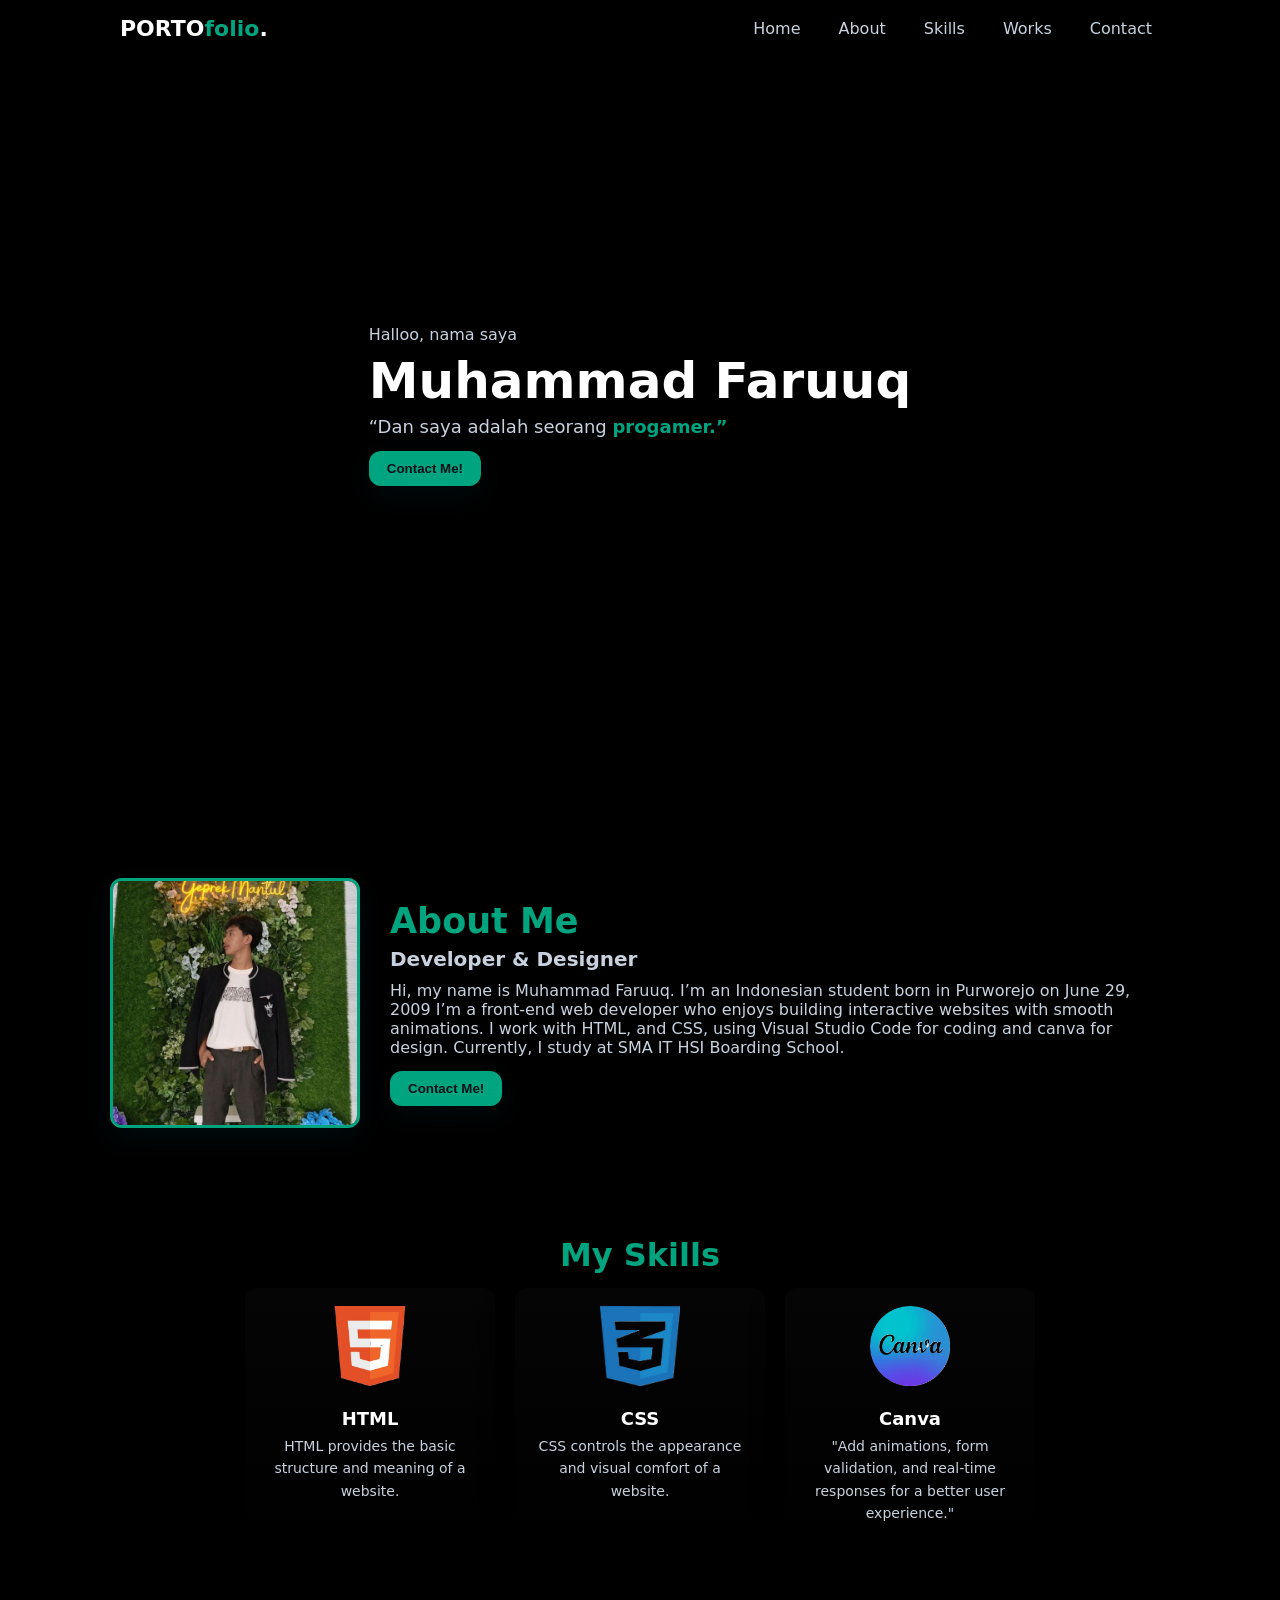
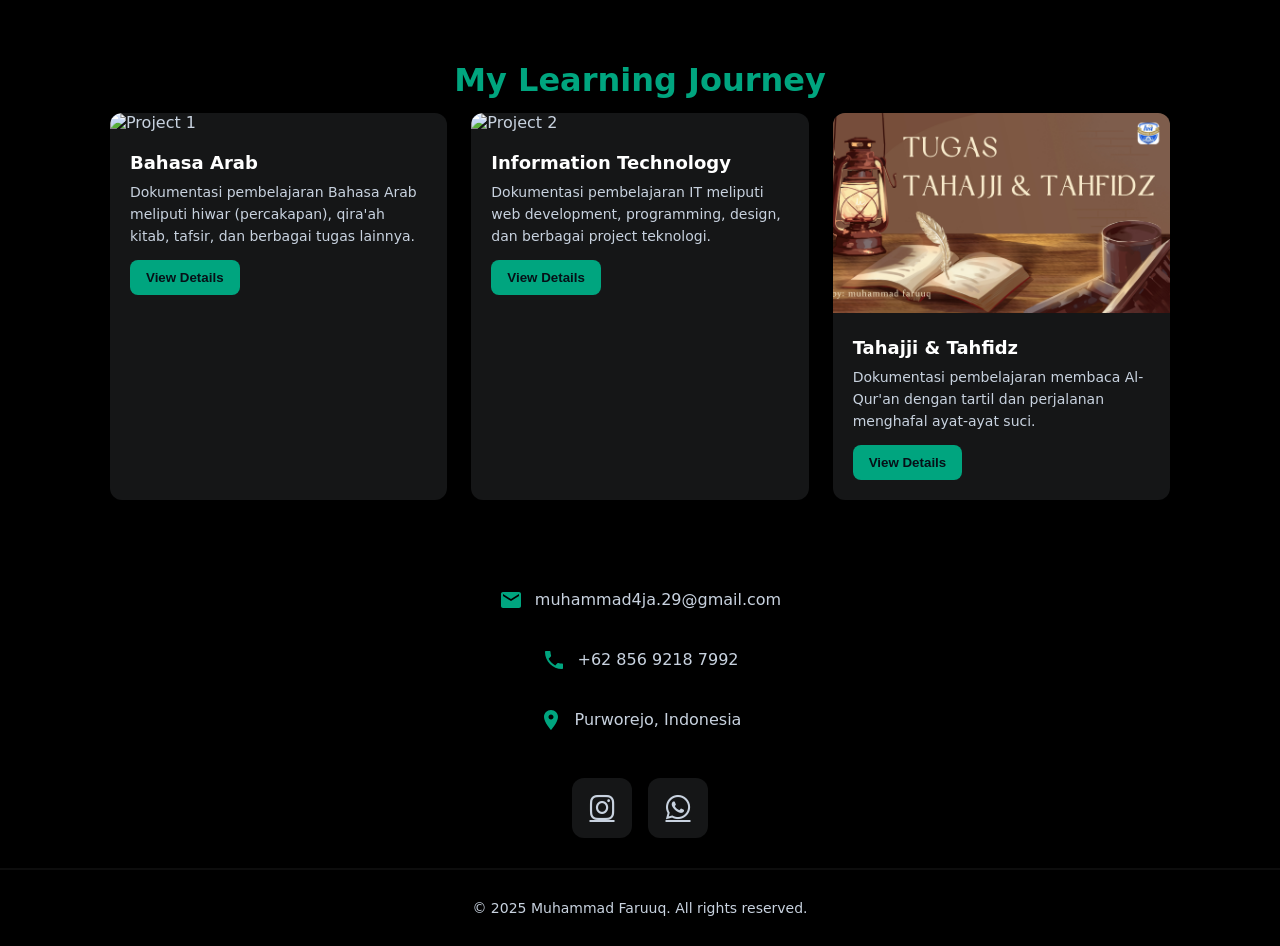
==== index.html @ b716d672 "update" ====
<!DOCTYPE html>
<html lang="id">
  <head>
    <meta charset="UTF-8" />
    <meta name="viewport" content="width=device-width, initial-scale=1.0" />
    <meta
      name="description"
      content="Portfolio Website - Developer & Designer"
    />
    <title>Portfolio | muhammad faruuq</title>

    <!-- Link ke CSS -->  
    <link rel="stylesheet" href="style.css" />

    <!-- Font Awesome untuk ikon skills -->
    <link
      rel="stylesheet"
      href="https://cdnjs.cloudflare.com/ajax/libs/font-awesome/6.5.0/css/all.min.css"
    />
  </head>
  <body>    
    <div class="overflow">
      <!-- NAVBAR -->
      <nav class="navbar" data-aos="fade-down">
        <div class="max-width">
          <div class="logo"><a href="#">PORTO<span>folio</span>.</a></div>
          <div class="menu-toggle" onclick="toggleMenu()">
            <div></div>
            <div></div>
            <div></div>
          </div>
          <ul class="menu">
            <li><a href="#home">Home</a></li>
            <li><a href="#about">About</a></li>
            <li><a href="#skills">Skills</a></li>
            <li><a href="#works">Works</a></li>
            <li><a href="#contact">Contact</a></li>
          </ul>
        </div>
      </nav>

      <!-- HOME SECTION -->
      <section class="home" id="home">
        <div class="max-width">
          <div class="home-content">
            <div class="text-1 fade-in">Halloo, nama saya</div>
            <div class="text-2 fade-in">Muhammad Faruuq</div>
            <div class="text-3 fade-in">
              <p>
                “Dan saya adalah seorang <span> progamer.”</span>
              </p>
            </div>
            <button 
              class="btn-hire"
              data-aos="fade-right"
              onclick="openWhatsApp()">
              <p>Contact Me!</p>
            </button>

          </div>
        </div>
      </section>

      <!-- ABOUT SECTION -->
      <section class="about" id="about">
        <div class="max-width">
          <div class="about-inner">
            <img src="images/photo_2025-11-04_19-41-08.jpg" alt="Profile" class="profile-img" />
            <div class="about-text">
              <h2>About Me</h2>
              <h5>Developer & Designer</h5>
              <p>
                Hi, my name is  Muhammad Faruuq.
                I’m an Indonesian student born in Purworejo on June 29, 2009
                I’m a front-end web developer who enjoys building interactive websites with smooth animations.
                I work with HTML, and CSS, using Visual Studio Code for coding and canva for design.
                Currently, I study at SMA IT HSI Boarding School.
              </p>
              <button 
                class="btn-hire"
                data-aos="fade-right"
                onclick="openWhatsApp()">
                <p>Contact Me!</p>
              </button>
            </div>
          </div>
        </div>
      </section>

      <!-- SKILLS SECTION -->
      <section class="skills" id="skills">
        <div class="tittle" data-aos="fade-up"><h2>My Skills</h2></div>
        <div class="box">
          <div class="card" data-aos="fade-up-right">
            <img src="images/html.png" alt="HTML" />
            <h5>HTML</h5>
            <p>HTML provides the basic structure and meaning of a website.</p>
          </div>

          <div class="card" data-aos="fade-up-left">
            <img src="images/csss.png" alt="CSS" />
            <h5>CSS</h5>
            <p>CSS controls the appearance and visual comfort of a website.</p>
          </div>

          <div class="card" data-aos="fade-down-right">
            <img src="images/canvaa.png" alt="canva" />
            <h5>Canva</h5>
            <p>
              "Add animations, form validation,
               and real-time responses for a better user experience."
            </p>
          </div>
        </div>
      </section>

      <!-- WORKS SECTION -->
      <section class="karya" id="works">
        <div class="max-width">
          <div class="tittle">
            <h2>My Learning Journey</h2>
          </div>
          <div class="work-grid">
            <div class="kartu work-card">
              <img
                class="img"
                src="images/Thumbnail tugas bahas arab.png"
                alt="Project 1"
              />
              <div class="card_body">
                <h3>Bahasa Arab</h3>
                <p>
                  Dokumentasi pembelajaran Bahasa Arab meliputi hiwar (percakapan), qira'ah kitab, tafsir, dan berbagai tugas lainnya.
                </p>
                <button class="btn-card" onclick="location.href='project1.html'">View Details</button>
              </div>
            </div>
            <div class="kartu work-card">
              <img
                class="img"
                src="images/Thumbnail it.png"
                alt="Project 2"
              />
              <div class="card_body">
                <h3>Information Technology</h3>
                <p>
                 Dokumentasi pembelajaran IT meliputi web development, programming, design, dan berbagai project teknologi.
                </p>
                <button class="btn-card" onclick="location.href='project2.html'">View Details</button>
              </div>
            </div>
            <div class="kartu work-card">
              <img
                class="img"
                src="images/Thumbnail tathfidz.jpg"
                alt="Project 3"
              />
              <div class="card_body">
                <h3>Tahajji & Tahfidz</h3>
                <p>
                  Dokumentasi pembelajaran membaca Al-Qur'an dengan tartil dan perjalanan menghafal ayat-ayat suci.
                </p>
               <button class="btn-card" onclick="location.href='project3.html'">View Details</button>
              </div>
            </div>
          </div>
        </div>
      </section>

      <!-- CONTACT SECTION -->
        <div class="contact-info" id="contact">
          <div class="contact-item">
            <svg fill="currentColor" viewBox="0 0 24 24">
              <path
                d="M20 4H4c-1.1 0-1.99.9-1.99 2L2 18c0 1.1.9 2 2 2h16c1.1 0 2-.9 2-2V6c0-1.1-.9-2-2-2zm0 4l-8 5-8-5V6l8 5 8-5v2z"
              />
            </svg>
            <span>muhammad4ja.29@gmail.com</span>
          </div>
          <div class="contact-item">
            <svg fill="currentColor" viewBox="0 0 24 24">
              <path
                d="M6.62 10.79c1.44 2.83 3.76 5.14 6.59 6.59l2.2-2.2c.27-.27.67-.36 1.02-.24 1.12.37 2.33.57 3.57.57.55 0 1 .45 1 1V20c0 .55-.45 1-1 1-9.39 0-17-7.61-17-17 0-.55.45-1 1-1h3.5c.55 0 1 .45 1 1 0 1.25.2 2.45.57 3.57.11.35.03.74-.25 1.02l-2.2 2.2z"
              />
            </svg>
            <span>+62 856 9218 7992</span>
          </div>
          <div class="contact-item">
            <svg fill="currentColor" viewBox="0 0 24 24">
              <path
                d="M12 2C8.13 2 5 5.13 5 9c0 5.25 7 13 7 13s7-7.75 7-13c0-3.87-3.13-7-7-7zm0 9.5c-1.38 0-2.5-1.12-2.5-2.5s1.12-2.5 2.5-2.5 2.5 1.12 2.5 2.5-1.12 2.5-2.5 2.5z"
              />
            </svg>
            <span>Purworejo, Indonesia</span>
        </div>

        <!-- Sosial Media Kotak-kotak -->
        <div class="sosial-box">
          <a
            href="https://www.instagram.com/muhammad.f_06/"
            target="_blank"
            class="sosial-item">
            <i class="fab fa-instagram"></i>
          </a>
          <a
           href="https://wa.me/6285692187992"
           target="_blank" 
           class="sosial-item">
          <i class="fab fa-whatsapp"></i>
          </a>
        </div>
      </div>

      <!-- FOOTER -->
      <footer>
        <p>&copy; 2025 Muhammad Faruuq. All rights reserved.</p>
      </footer>
    </div>

    <!-- SCROLL TO TOP BUTTON -->
    <button class="scroll-top" id="scrollTop">
      <svg width="24" height="24" fill="currentColor" viewBox="0 0 24 24">
        <path d="M7.41 15.41L12 10.83l4.59 4.58L18 14l-6-6-6 6z" />
      </svg>
    </button>

    <!-- Link ke JavaScript -->
    <script src="script.js"></script>
    <script>
      function openWhatsApp() {
      const phoneNumber = "6285692187992"; // tanpa +
      const message = "Halo, saya ingin bertanya tentang portfolio Anda!";

      const url = `https://wa.me/${phoneNumber}?text=${encodeURIComponent(message)}`;
      window.open(url, "_blank");
      }
    </script>
  </body>
</html>
---- style.css ----
/* ===== BASIC RESET ===== */
* {
  box-sizing: border-box;
  margin: 0;
  padding: 0;
}

:root {
  --bg: #000000;
  --card: #151617;
  --muted: #c8d2df;
  --accent: #00a57f;
  --accent2: #00a57f;
  --maxw: 1100px;
}

body {
  background: linear-gradient(180deg, var(--bg), #000000);
  color: var(--muted);
  font-family: Inter, Poppins, system-ui, -apple-system, "Segoe UI", Roboto,
    Arial;
  -webkit-font-smoothing: antialiased;
  -moz-osx-font-smoothing: grayscale;
}

html {
  scroll-behavior: smooth;
}

/* ===== CONTAINER ===== */
.overflow {
  min-height: 100vh;
}

.max-width {
  max-width: var(--maxw);
  margin: 0 auto;
  padding: 18px 20px;
}

/* ===== NAVBAR FIXED ===== */
.navbar {
  width: 100%;
  background: transparent; /* biar nyatu sama background */
  position: fixed;
  top: 0;
  left: 0;
  z-index: 999;
  padding: 16px 0; /* rapi, tidak terlalu tebal */
}

.navbar .max-width {
  display: flex;
  align-items: center;
  justify-content: space-between; /* LOGO kiri – MENU kanan */
  padding: 0 30px;
}

/* LOGO */
.logo a {
  color: #fff;
  font-weight: 700;
  font-size: 22px;
  text-decoration: none;
  transition: transform 0.3s ease;
}

.logo a:hover {
  transform: scale(1.05);
}

.logo a span {
  color: var(--accent);
}

/* MENU */
.menu {
  list-style: none;
  display: flex;
  gap: 22px;
}

.menu li a {
  color: var(--muted);
  text-decoration: none;
  padding: 10px 8px;
  border-radius: 8px;
  transition: all 0.3s ease;
  position: relative;
}

.menu li a::after {
  content: "";
  position: absolute;
  width: 0;
  height: 2px;
  bottom: 5px;
  left: 50%;
  background: var(--accent);
  transition: all 0.3s ease;
  transform: translateX(-50%);
}

.menu li a:hover::after {
  width: 70%;
}

.menu li a:hover {
  background: rgba(0, 198, 255, 0.06);
  color: var(--accent);
}

/* MOBILE TOGGLE */
.menu-toggle {
  display: none;
  cursor: pointer;
}

.menu-toggle div {
  width: 26px;
  height: 3px;
  background: #ddd;
  margin: 5px 0;
  border-radius: 3px;
  transition: all 0.3s ease;
}

/* RESPONSIVE */
@media (max-width: 900px) {
  .menu {
    display: none;
    position: absolute;
    right: 30px;
    top: 70px;
    background: rgba(8, 8, 8, 0.96);
    padding: 14px;
    border-radius: 10px;
    flex-direction: column;
    gap: 14px;
    box-shadow: 0 8px 30px rgba(0, 0, 0, 0.8);
  }

  .menu.active {
    display: flex;
  }

  .menu-toggle {
    display: block;
  }
}


/* ===== HOME SECTION ===== */
.home {
  padding: 80px 0;
  min-height: 90vh;
  display: flex;
  align-items: center;
}

.home-content {
  padding: 40px 0;
}

.text-1 {
  color: var(--muted);
  font-size: 25 px;
  margin-bottom: 8px;
}

.text-2 {
  font-size: 50px;
  color: #ffffff;
  font-weight: 700;
  margin-bottom: 6px;
}

.text-3 {
  font-size: 18px;
  color: var(--muted);
}

.text-3 span {
  color: var(--accent);
  font-weight: 600;
}
/* Fade in animation */
.fade-in {
  opacity: 0;
  animation: fadeInUp 0.8s ease forwards;
}

.fade-in:nth-child(1) {
  animation-delay: 0.1s;
}
.fade-in:nth-child(2) {
  animation-delay: 0.3s;
}
.fade-in:nth-child(3) {
  animation-delay: 0.5s;
}
.fade-in:nth-child(4) {
  animation-delay: 0.7s;
}

@keyframes fadeInUp {
  from {
    opacity: 0;
    transform: translateY(20px);
  }
  to {
    opacity: 1;
    transform: translateY(0);
  }
}

.btn-hire {
  margin-top: 14px;
  padding: 10px 18px;
  border-radius: 12px;
  border: none;
  background: linear-gradient(90deg, var(--accent2), var(--accent));
  color: #061017;
  font-weight: 700;
  cursor: pointer;
  box-shadow: 0 8px 30px rgba(0, 198, 255, 0.06);
  transition: all 0.3s ease;
}

.btn-hire:hover {
  transform: translateY(-3px);
  box-shadow: 0 12px 40px rgba(0, 198, 255, 0.2);
}

/* ===== ABOUT SECTION ===== */
.about {
  padding: 50px 0;
}

.about-inner {
  display: flex;
  align-items: center;
  justify-content: space-between;
  gap: 30px;
  flex-wrap: wrap;
}

.profile-img {
  width: 250px;
  height: 250px;
  object-fit: cover;
  border-radius: 12px;
  border: 3px solid var(--accent);
  box-shadow: 0 10px 30px rgba(0, 198, 255, 0.06);
  transition: all 0.4s ease;
}

.profile-img:hover {
  transform: scale(1.05) rotate(2deg);
  box-shadow: 0 15px 40px rgba(0, 198, 255, 0.2);
}

.about-text {
  flex: 1;
}

.about-text h2 {
  color: var(--accent);
  margin-bottom: 6px;
  font-size: 35px;
}
.about-text h5 {
  color: var(--muted);
  margin-bottom: 10px;
  font-size: 20px;
}

.lets-talk-button {
  padding: 8px 14px;
  border-radius: 10px;
  border: none;
  background: var(--accent);
  color: #061017;
  cursor: pointer;
  transition: all 0.3s ease;
  margin-top: 10px;
  font-weight: 600;
}

.lets-talk-button:hover {
  transform: translateY(-2px);
  box-shadow: 0 8px 20px rgba(0, 198, 255, 0.3);
}

/* ===== SKILLS SECTION ===== */
.skills {
  padding: 40px 0;
}

.tittle h2 {
  color: var(--accent);
  margin-bottom: 14px;
  text-align: center;
  font-size: 32px;
}

.box {
  display: flex;
  flex-wrap: wrap;
  justify-content: center;
  gap: 20px;
}

.card {
  background: linear-gradient(180deg, rgba(255, 255, 255, 0.02), transparent);
  border-radius: 12px;
  padding: 18px;
  max-width: 250px;
  text-align: center;
  display: flex;
  flex-direction: column;
  align-items: center;
  justify-content: flex-start;
  box-shadow: 0 10px 30px rgba(0, 0, 0, 0.6);
  transition: all 0.4s ease;
}

.card h5 {
  color: #fff;
  margin: 10px 0 6px;
  font-size: 18px;
}

.card p {
  color: var(--muted);
  font-size: 14px;
  line-height: 1.6;
}

.card img {
  width: 80px;
  height: 80px;
  margin-bottom: 12px;
  transition: transform 0.4s ease;
}

.card:hover img {
  transform: rotateY(360deg) scale(1.1);
}

/* ===== WORKS SECTION ===== */
.karya {
  padding: 60px 0;
}

.work-grid {
  display: grid;
  grid-template-columns: repeat(auto-fit, minmax(280px, 1fr));
  gap: 24px;
  max-width: var(--maxw);
  margin: 0 auto;
}

.kartu {
  background: var(--card);
  border-radius: 12px;
  overflow: hidden;
  box-shadow: 0 4px 20px rgba(0, 0, 0, 0.4);
  transition: all 0.4s ease;
}

.kartu:hover {
  transform: translateY(-8px);
  box-shadow: 0 12px 40px rgba(0, 198, 255, 0.2);
}

.kartu .img {
  width: 100%;
  height: 200px;
  object-fit: cover;
  transition: transform 0.4s ease;
}

.kartu:hover .img {
  transform: scale(1.1);
}

.card_body {
  padding: 20px;
}

.card_body h3 {
  color: #fff;
  margin-bottom: 8px;
  font-size: 18px;
}
.card_body p {
  color: var(--muted);
  font-size: 14px;
  line-height: 1.6;
  margin-bottom: 12px;
}

.btn-card {
  padding: 10px 16px;
  border-radius: 8px;
  border: none;
  background: var(--accent);
  color: #061017;
  font-weight: 600;
  cursor: pointer;
  transition: all 0.3s ease;
}

.btn-card:hover {
  background: #00d4ff;
  transform: scale(1.05);
}

/* ===== CONTACT SECTION ===== */
.contact {
  padding: 60px 20px;
  text-align: center;
  margin-top: 40px;
}

.contact h2 {
  color: var(--accent);
  font-size: 32px;
  margin-bottom: 20px;
}
.contact p {
  color: var(--muted);
  font-size: 16px;
  margin-bottom: 30px;
  max-width: 600px;
  margin-left: auto;
  margin-right: auto;
}

.contact-info {
  display: flex;
  flex-direction: column;
  align-items: center;
  gap: 16px;
  margin-bottom: 30px;
}

.contact-item {
  display: flex;
  align-items: center;
  gap: 12px;
  color: var(--muted);
  font-size: 16px;
  transition: all 0.3s ease;
  padding: 10px;
  border-radius: 8px;
}

.contact-item:hover {
  background: rgba(0, 198, 255, 0.05);
  color: var(--accent);
  transform: translateX(5px);
}

.contact-item svg {
  width: 24px;
  height: 24px;
  color: var(--accent);
}

/* ===== SOSIAL MEDIA KOTAK-KOTAK ===== */
.sosial-box {
  display: flex;
  justify-content: center;
  gap: 16px;
  margin-top: 20px;
  flex-wrap: wrap;
}

.sosial-item {
  width: 60px;
  height: 60px;
  background: var(--card);
  display: flex;
  align-items: center;
  justify-content: center;
  border-radius: 12px;
  font-size: 28px;
  color: var(--muted);
  transition: all 0.3s ease;
  box-shadow: 0 4px 12px rgba(0, 0, 0, 0.3);
}

.sosial-item:hover {
  background: linear-gradient(135deg, var(--accent2), var(--accent));
  color: #fff;
  transform: translateY(-5px) scale(1.1);
}

/* ===== FOOTER ===== */
footer {
  padding: 30px 20px;
  text-align: center;
  border-top: 2px solid rgba(255, 255, 255, 0.05);
  background: rgba(0, 0, 0, 0.2);
}

footer p {
  color: var(--muted);
  font-size: 14px;
}

/* ===== SCROLL TO TOP BUTTON ===== */
.scroll-top {
  position: fixed;
  bottom: 30px;
  right: 30px;
  width: 50px;
  height: 50px;
  background: linear-gradient(135deg, var(--accent2), var(--accent));
  border: none;
  border-radius: 50%;
  color: #fff;
  cursor: pointer;
  display: flex;
  align-items: center;
  justify-content: center;
  box-shadow: 0 4px 20px rgba(0, 198, 255, 0.3);
  opacity: 0;
  visibility: hidden;
  transition: all 0.3s ease;
  z-index: 999;
}

.scroll-top.visible {
  opacity: 1;
  visibility: visible;
}

.scroll-top:hover {
  transform: translateY(-5px) scale(1.1);
  box-shadow: 0 8px 30px rgba(0, 198, 255, 0.5);
}

/* ===== RESPONSIVE ===== */
@media (max-width: 900px) {
  .menu {
    display: none;
    position: absolute;
    right: 20px;
    top: 68px;
    background: rgba(8, 8, 8, 0.96);
    padding: 12px;
    border-radius: 10px;
    flex-direction: column;
    box-shadow: 0 8px 30px rgba(0, 0, 0, 0.8);
  }
  .menu.active {
    display: flex;
  }
  .menu-toggle {
    display: block;
  }

  .about-inner {
    flex-direction: column;
    text-align: center;
  }
  .text-2 {
    font-size: 32px;
  }
  .home {
    text-align: center;
  }
  .home-content {
    display: flex;
    flex-direction: column;
    align-items: center;
  }
  .scroll-top {
    bottom: 20px;
    right: 20px;
    width: 45px;
    height: 45px;
  }
}
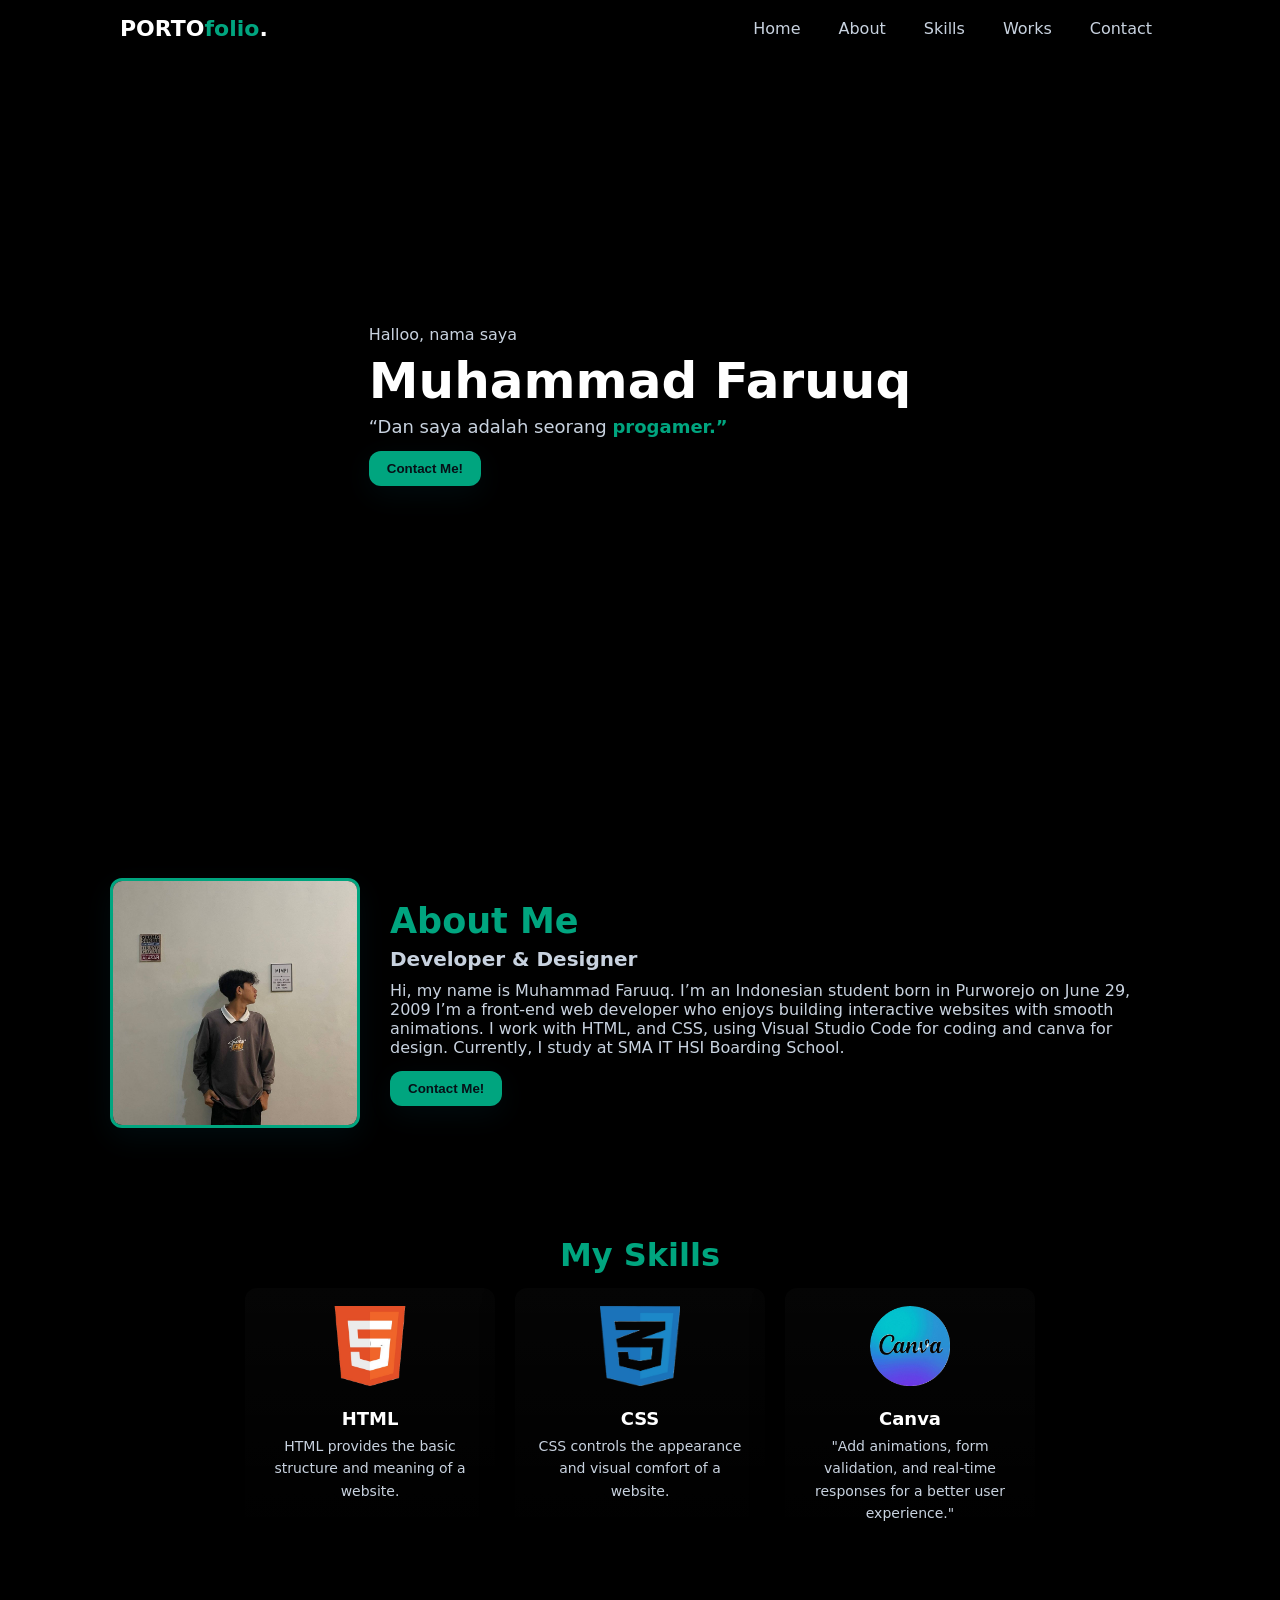
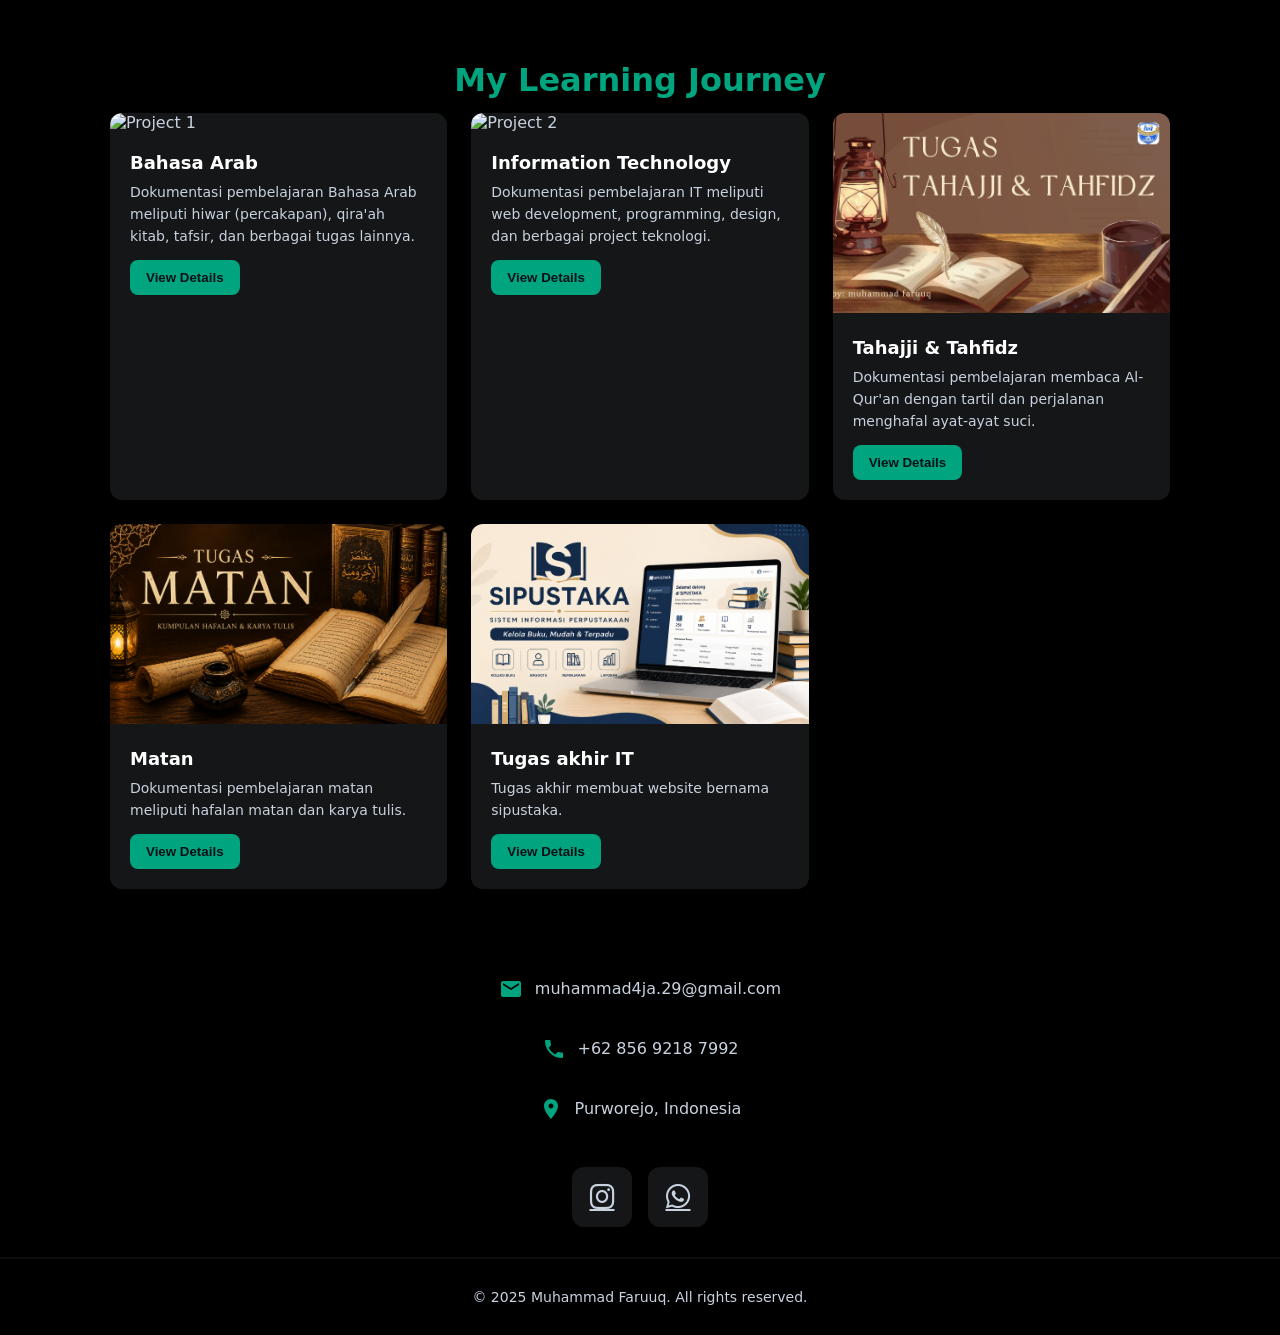
==== commit eb233000: "Initial commit" ====
--- a/index.html
+++ b/index.html
@@ -65,7 +65,7 @@
       <section class="about" id="about">
         <div class="max-width">
           <div class="about-inner">
-            <img src="images/photo_2025-11-04_19-41-08.jpg" alt="Profile" class="profile-img" />
+            <img src="images/me.jpg" alt="Profile" class="profile-img" />
             <div class="about-text">
               <h2>About Me</h2>
               <h5>Developer & Designer</h5>
@@ -135,6 +135,7 @@
                 <button class="btn-card" onclick="location.href='project1.html'">View Details</button>
               </div>
             </div>
+
             <div class="kartu work-card">
               <img
                 class="img"
@@ -149,6 +150,7 @@
                 <button class="btn-card" onclick="location.href='project2.html'">View Details</button>
               </div>
             </div>
+
             <div class="kartu work-card">
               <img
                 class="img"
@@ -163,8 +165,39 @@
                <button class="btn-card" onclick="location.href='project3.html'">View Details</button>
               </div>
             </div>
-          </div>
-        </div>
+
+            <div class="kartu work-card">
+              <img
+                class="img"
+                src="images/thumbnail matan.png"
+                alt="Project 4"
+              />
+              <div class="card_body">
+                <h3>Matan</h3>
+                <p>
+                  Dokumentasi pembelajaran matan meliputi hafalan matan
+                  dan karya tulis.
+                </p>
+                <button class="btn-card" onclick="location.href='project4.html'">View Details</button>
+              </div>
+            </div>
+
+            <div class="kartu work-card">
+              <img
+                class="img"
+                src="images/thumbnailpustaka.png"
+                alt="Project 4"
+              />
+              <div class="card_body">
+                <h3>Tugas akhir IT</h3>
+                <p>
+                  Tugas akhir membuat website bernama sipustaka.
+                </p>
+                <button class="btn-card" onclick="window.open('https://itsruuqz.pythonanywhere.com', '_blank')">
+                  View Details
+                </button>
+              </div>
+            </div>
       </section>
 
       <!-- CONTACT SECTION -->
--- a/style.css
+++ b/style.css
@@ -585,3 +585,4 @@
     height: 45px;
   }
 }                         
+
